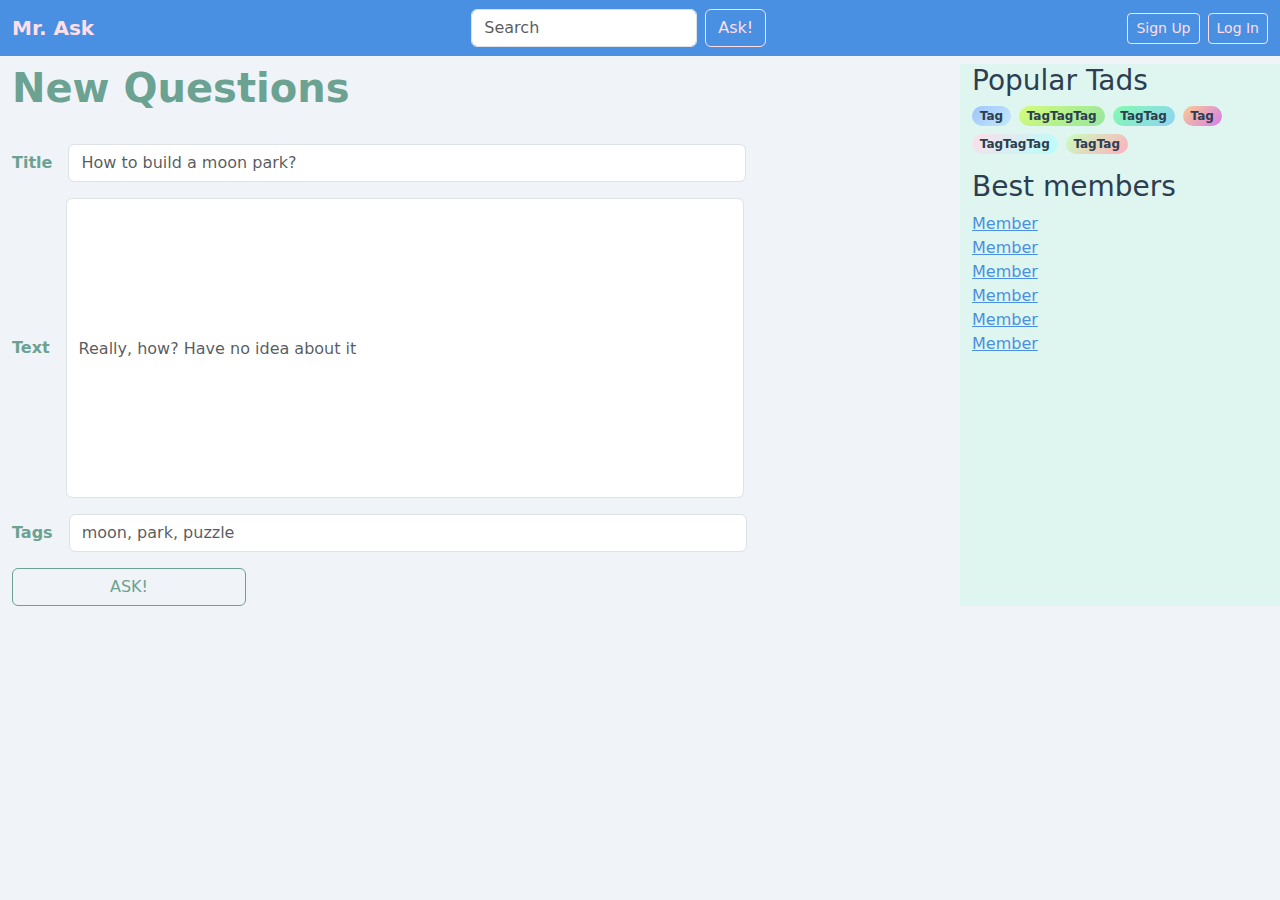
==== bootstrap/ask.html @ 87fc71bf "first commit" ====
<!doctype html>
<html lang="en">
    <head>
    <meta charset="utf-8">
    <meta name="viewport" content="width=device-width, initial-scale=1">
    <title>Bootstrap demo</title>
    <link href="css/bootstrap.css" rel="stylesheet"/>
    <link rel="stylesheet" href="ask.css">
    </head>
    
    <body>
    <nav class="navbar navbar-expand-lg">
        <div class="container-fluid">
            <a class="navbar-brand logo-title" href="#">Mr. Ask</a>
            
            <form class="d-flex" role="search">
                <input class="form-control me-2" type="search" placeholder="Search" aria-label="Search">
                <button class="btn btn-outline-success" type="submit">Ask!</button>
            </form>
            <div class="d-flex gap-2 align-items-center">
                <div>
                    <div class="content">
                        <div class="content__links">
                            <div class="d-flex gap-2">
                                <a href="#" class="btn btn-outline-success btn-sm">Sign Up</a>
                                <a href="#" class="btn btn-outline-success btn-sm">Log In</a>
                            </div>
                        </div>
                    </div>
                </div>
            </div>
        </div>
    </nav>

    <main class="container-fluid mt-2">
        <div class="row">
            <section class="col">
                <div class="d-flex align-items-center gap-2 mb-4">
                    <h1 class="section-title">New Questions</h1>
                </div>
                <article class="d-flex gap-3 flex-column">
                    <div class="row g-3 align-items-center">
                        <div class="col-auto">
                            <label for="inputTitle" class="col-form-label section-title">Title</label>
                        </div>
                        <div class="col-auto">
                            <input type="Title" id="inputTitle6" class="form-control" placeholder="How to build a moon park?" 
                            style="width: 300%;" maxlength="100" aria-describedby="TitleHelpInline">
                        </div>
                    </div>
                    <div class="row g-3 align-items-center">
                        <div class="col-auto">
                            <label for="inputText6" class="col-form-label section-title">Text</label>
                        </div>
                        <div class="col-auto">
                            <input type="Text" id="inputText6" class="form-control" placeholder="Really, how? Have no idea about it" 
                            style="width: 300%; height: 300px;" maxlenght="350" aria-describedby="TextHelpInline">
                        </div>
                    </div>  
                    <div class="row g-3 align-items-center">
                        <div class="col-auto">
                            <label for="inputTags6" class="col-form-label section-title">Tags</label>
                        </div>
                        <div class="col-auto">
                            <input type="Tags" id="inputTags6" class="form-control" placeholder="moon, park, puzzle" 
                            style="width: 300%;" maxlenght="150" aria-describedby="TagsHelpInline">
                        </div>
                    </div>
                    <div class="d-grid gap-2 w-25">
                        <button class="btn btn-outline-send" type="button">ASK!</button>
                    </div>
                </article>
            </section>
            

            <aside class="col-3">
                <section class="mb-3">
                    <h3>Popular Tads</h3>
                    <div class="d-flex flex-wrap gap-2">
                        <span class="badge rounded-pill badge-gradient-1">Tag</span>
                        <span class="badge rounded-pill badge-gradient-2">TagTagTag</span>
                        <span class="badge rounded-pill badge-gradient-3">TagTag</span>
                        <span class="badge rounded-pill badge-gradient-4">Tag</span>
                        <span class="badge rounded-pill badge-gradient-5">TagTagTag</span>
                        <span class="badge rounded-pill badge-gradient-6">TagTag</span>
                    </div>
                </section>
                <section>
                    <h3>Best members</h3>
                    <div>
                        <a class="d-block" href="#">Member</a>
                        <a class="d-block" href="#">Member</a>
                        <a class="d-block" href="#">Member</a>
                        <a class="d-block" href="#">Member</a>
                        <a class="d-block" href="#">Member</a>
                        <a class="d-block" href="#">Member</a>
                    </div>
                </section>
            </aside>
        </div>
    </main>
    
    <script src="js/bootstrap.bundle.js"></script>
  </body>
</html>
---- bootstrap/ask.css ----
.logo-title:hover {
    color: #FFDEE9;
    font-weight: bold;
}
body {
    background-color: #F0F4F8;
    color: #2C3E50;
    }

.navbar {
    background-color: #4A90E2;
    }

.card {
    background-color: #FFFFFF;
    }

aside {
    background-color: #DFF6F0;
    }

a {
    color: #4A90E2;
}

a:hover {
    color: #7ED6DF;
}

.btn-outline-success {
    border-color: #FFDEE9;
    color: #FFDEE9;
}

.btn-outline-success:hover {
    background-color: #FFDEE9;
    color: white;
    font-weight: bold;
}

.btn-outline-send {
    border-color: #6BA292;
    color: #6BA292;
}

.btn-outline-send:hover {
    background-color: #FFDEE9;
    color: white;
    font-weight: bold;
}

.logo-title {
    color: #FFDEE9;
    font-weight: bold;
}

.section-title {
    color: #6BA292;
    font-weight: bold;
}

.badge-custom-blue {
    background-color: #4A90E2;
    color: white;
}

.badge-gradient-1 {
    background: linear-gradient(135deg, #A1C4FD, #C2E9FB);
    color: #2C3E50;
}

.badge-gradient-2 {
    background: linear-gradient(135deg, #D4FC79, #96E6A1);
    color: #2C3E50;
}

.badge-gradient-3 {
    background: linear-gradient(135deg, #84FAB0, #8FD3F4);
    color: #2C3E50;
}

.badge-gradient-4 {
    background: linear-gradient(135deg, #FCCB90, #D57EEB);
    color: #2C3E50;
}

.badge-gradient-5 {
    background: linear-gradient(135deg, #FFDEE9, #B5FFFC);
    color: #2C3E50;
}

.badge-gradient-6 {
    background: linear-gradient(135deg, #C9FFBF, #FFAFBD);
    color: #2C3E50;
}
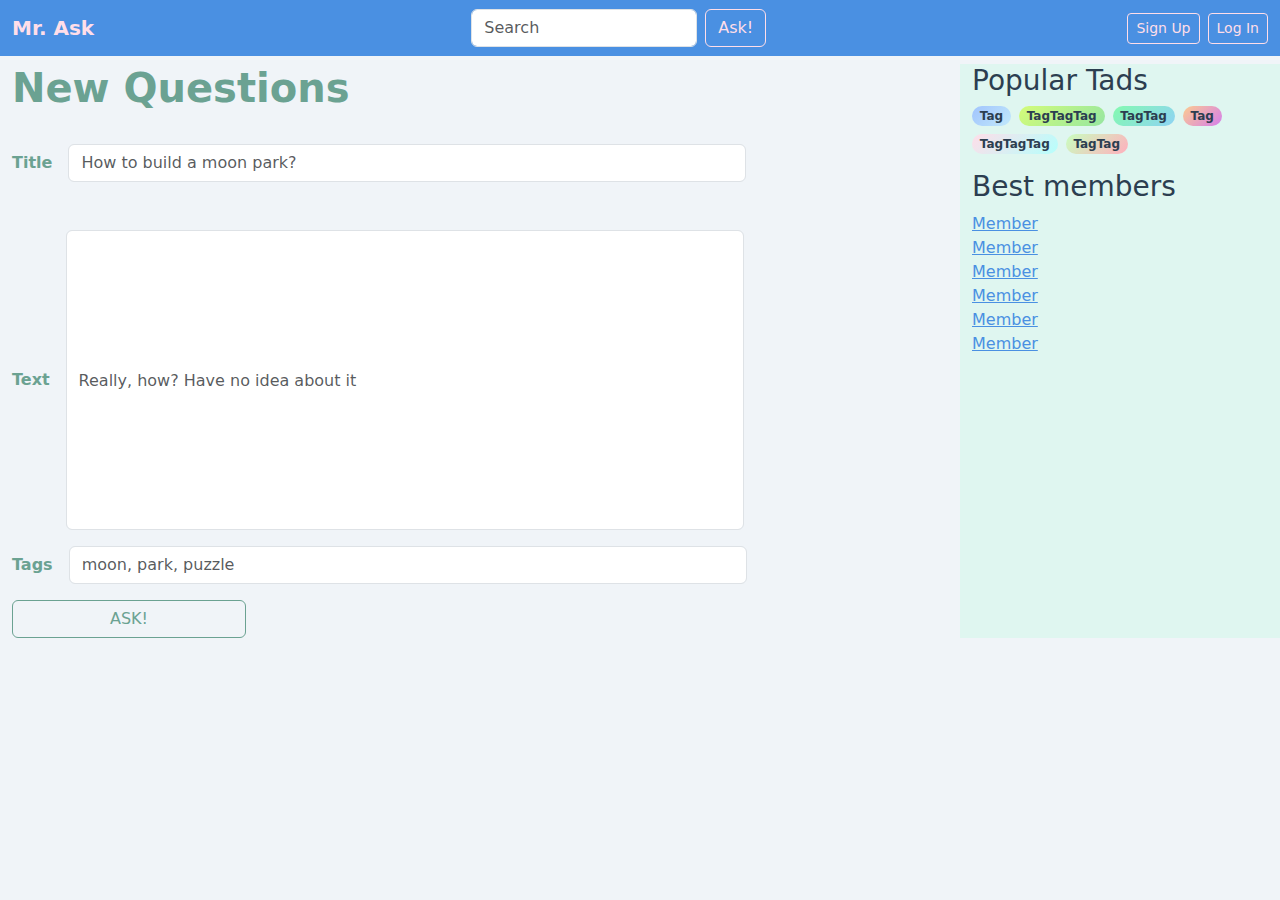
==== commit 84c686cd: "first commit" ====
--- a/bootstrap/ask.html
+++ b/bootstrap/ask.html
@@ -38,41 +38,59 @@
                 <div class="d-flex align-items-center gap-2 mb-4">
                     <h1 class="section-title">New Questions</h1>
                 </div>
-                <article class="d-flex gap-3 flex-column">
+                <article id="myForm" class="d-flex gap-3 flex-column">
                     <div class="row g-3 align-items-center">
                         <div class="col-auto">
                             <label for="inputTitle" class="col-form-label section-title">Title</label>
                         </div>
                         <div class="col-auto">
-                            <input type="Title" id="inputTitle6" class="form-control" placeholder="How to build a moon park?" 
+                            <input type="text" id="inputTitle6" class="form-control" placeholder="How to build a moon park?" 
                             style="width: 300%;" maxlength="100" aria-describedby="TitleHelpInline">
                         </div>
                     </div>
+                    <p id="error-message" class="error" style="color: red; font-weight: bold;"></p>
+                
                     <div class="row g-3 align-items-center">
                         <div class="col-auto">
                             <label for="inputText6" class="col-form-label section-title">Text</label>
                         </div>
                         <div class="col-auto">
-                            <input type="Text" id="inputText6" class="form-control" placeholder="Really, how? Have no idea about it" 
-                            style="width: 300%; height: 300px;" maxlenght="350" aria-describedby="TextHelpInline">
+                            <input type="text" id="inputText6" class="form-control" placeholder="Really, how? Have no idea about it" 
+                            style="width: 300%; height: 300px;" maxlength="350" aria-describedby="TextHelpInline">
                         </div>
-                    </div>  
+                    </div>
+                
                     <div class="row g-3 align-items-center">
                         <div class="col-auto">
                             <label for="inputTags6" class="col-form-label section-title">Tags</label>
                         </div>
                         <div class="col-auto">
-                            <input type="Tags" id="inputTags6" class="form-control" placeholder="moon, park, puzzle" 
-                            style="width: 300%;" maxlenght="150" aria-describedby="TagsHelpInline">
+                            <input type="text" id="inputTags6" class="form-control" placeholder="moon, park, puzzle" 
+                            style="width: 300%;" maxlength="150" aria-describedby="TagsHelpInline">
                         </div>
                     </div>
+                
                     <div class="d-grid gap-2 w-25">
-                        <button class="btn btn-outline-send" type="button">ASK!</button>
+                        <button class="btn btn-outline-send" type="button" id="submitButton">ASK!</button>
                     </div>
                 </article>
+                
+                <script>
+                    document.getElementById('submitButton').addEventListener('click', function(event) {
+                       
+                        const title = document.getElementById('inputTitle6').value;
+                        const errorMessage = document.getElementById('error-message');
+              
+                        if (title.trim() === '') {
+                            errorMessage.textContent = 'Title cannot be empty';
+                        } else {
+                            errorMessage.textContent = '';
+                            alert('Question asked!');
+                        }
+                    });
+                </script>
             </section>
-            
-
+    
             <aside class="col-3">
                 <section class="mb-3">
                     <h3>Popular Tads</h3>
